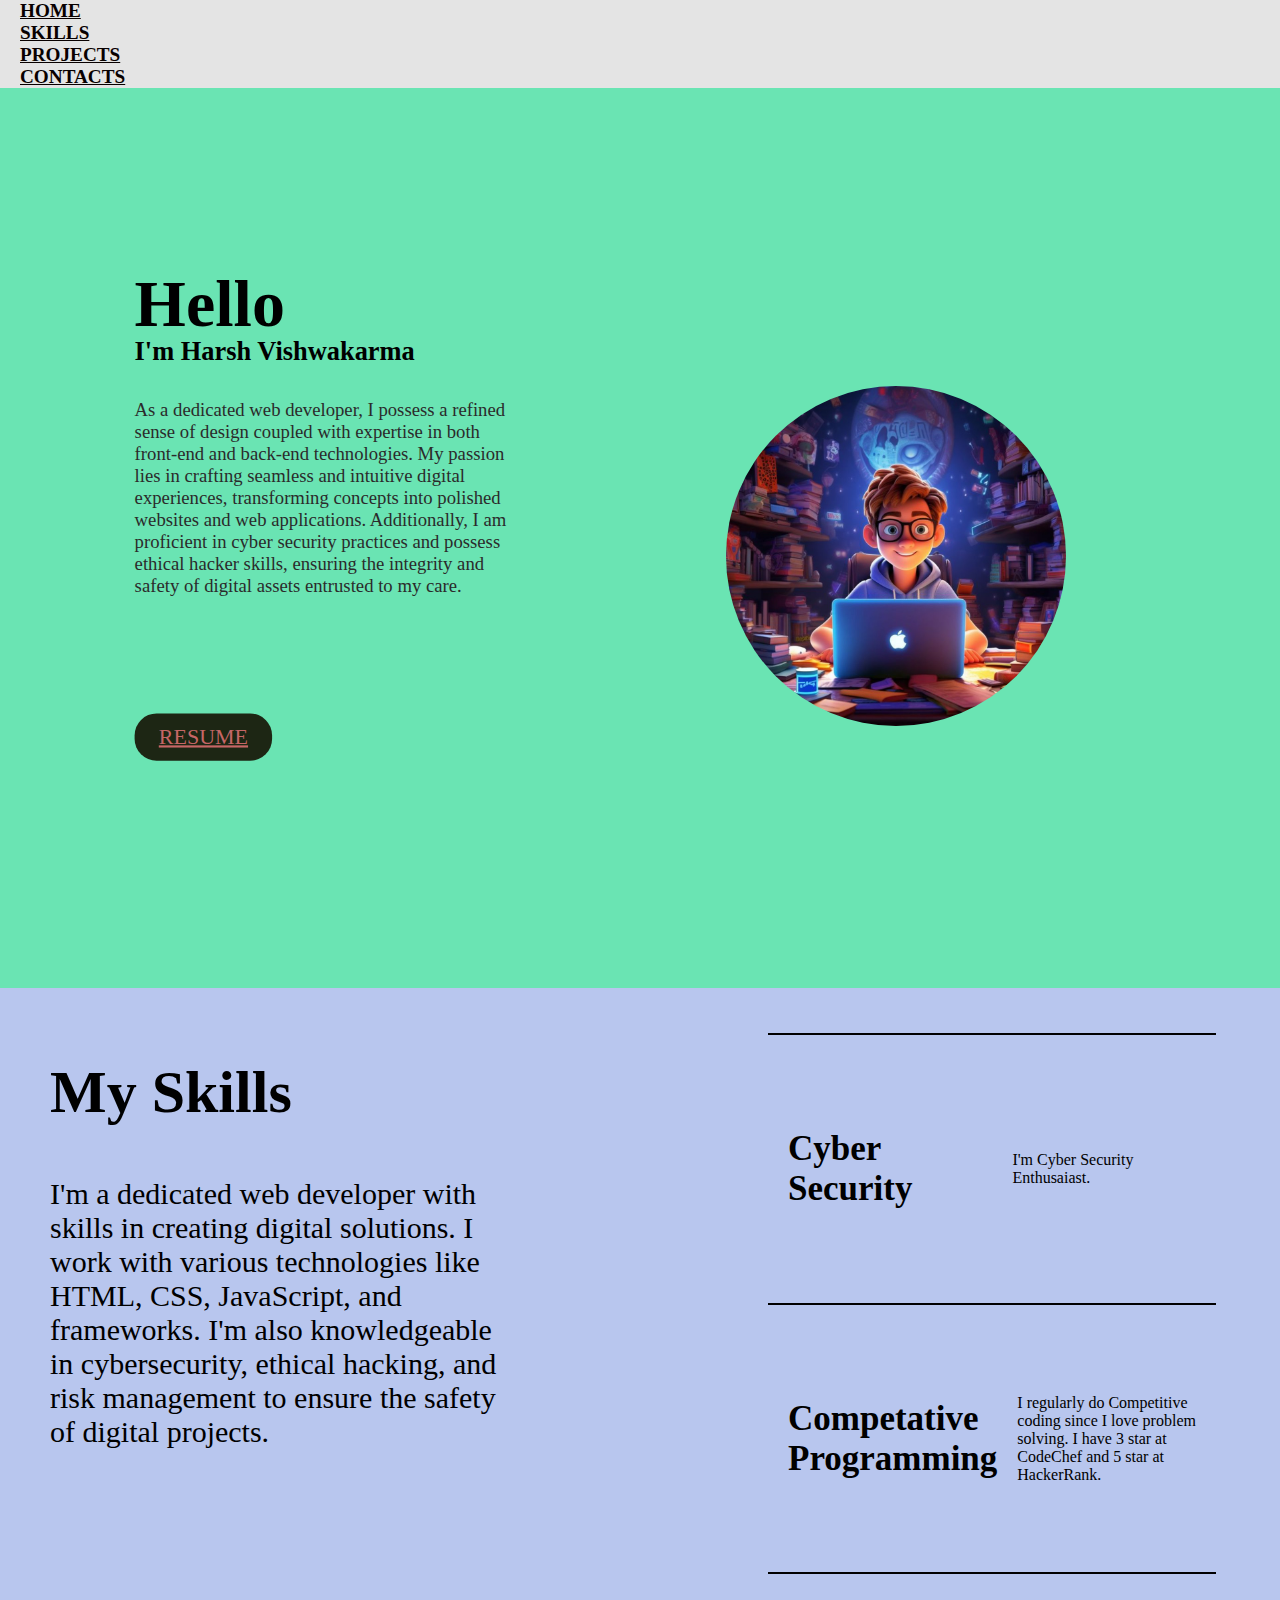
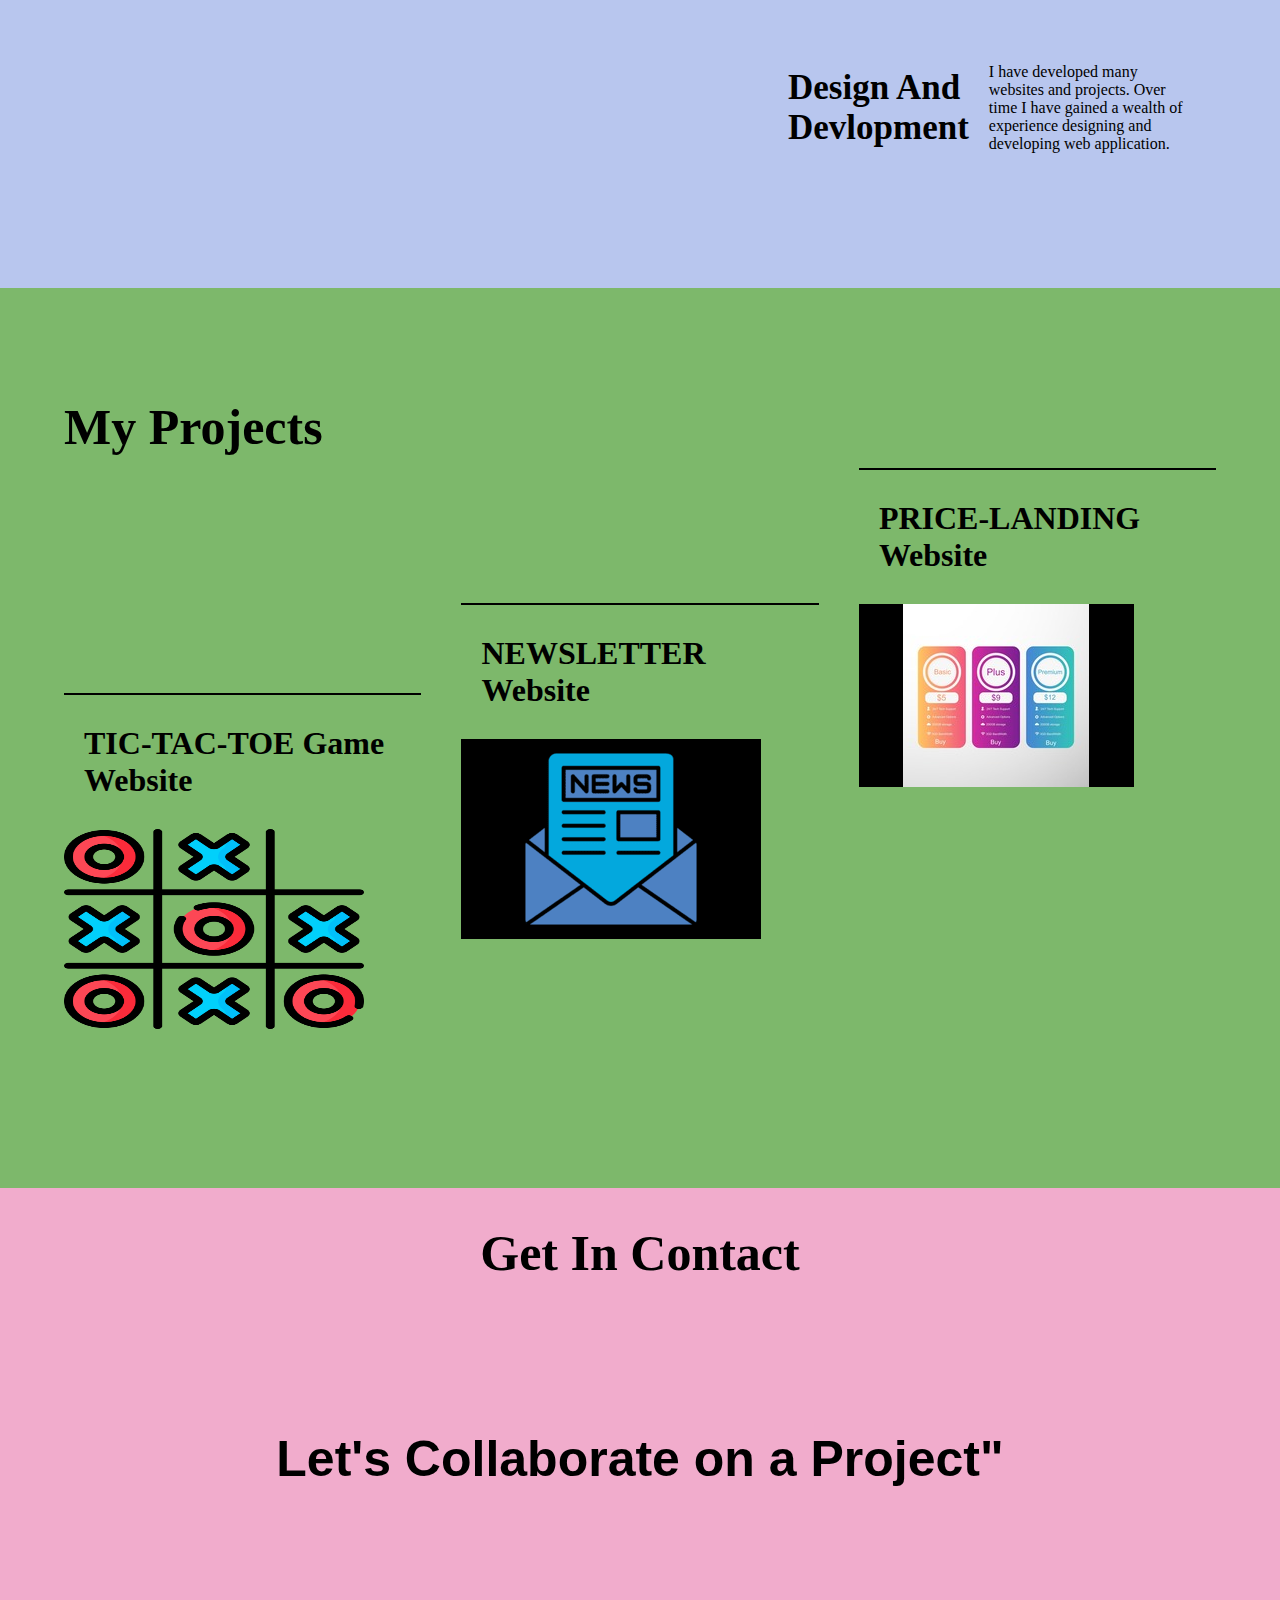
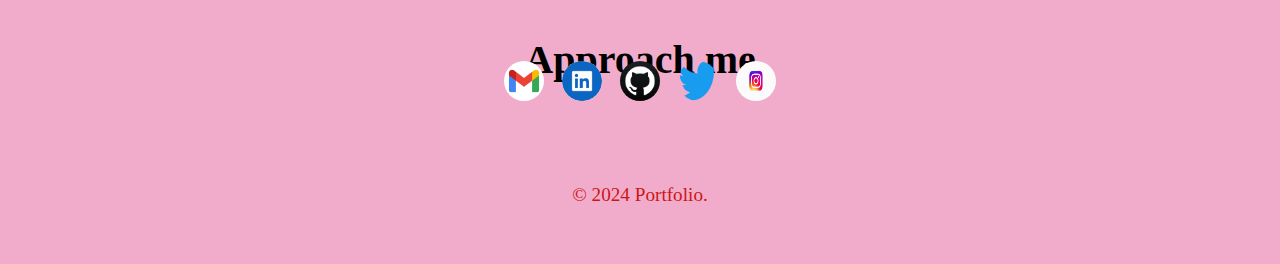
==== PORTFOLIO WEBSITE/portfolio/index.html @ 7851eb41 "Add files via upload" ====
<!DOCTYPE html>
<html lang="en">
  <head>
    <meta charset="UTF-8" />
    <meta http-equiv="X-UA-Compatible" content="IE=edge" />
    <meta name="viewport" content="width=device-width, initial-scale=1.0" />
    <title>Portfolio</title>
    <link rel="stylesheet" href="index.css" />
    <link href="https://cdn.jsdelivr.net/npm/bootstrap@5.3.2/dist/css/bootstrap.min.css" rel="stylesheet" integrity="sha384-T3c6CoIi6uLrA9TneNEoa7RxnatzjcDSCmG1MXxSR1GAsXEV/Dwwykc2MPK8M2HN" crossorigin="anonymous">
    
    
  </head>
  <body>
    <header class="header_section">
      <div class="container">
        <nav class="navbar navbar-expand-lg custom_nav-container">
          <div class="collapse navbar-collapse" id="navbarSupportedContent">
            <ul class="navbar-nav mx-auto">
              <li class="nav-item active">
                <a class="nav-link" href="index.html">Home</a>
              </li>
              <li class="nav-item">
                <a class="nav-link" href="#page1">Skills</a>
              </li>
              <li class="nav-item">
                <a class="nav-link" href="#page2">Projects</a>
              </li>
              <div class="nav-item">
                <a class="nav-link" href="#page3"> Contacts</a>
              </div>
            </ul>
          </div>
        </nav>
      </div>
    </header>

    <div id="main">
      <div id="page">
       
          <img src="./portfolio.png" style="padding: 150px; border-radius: 50%;" alt="" />
        
        <div id="text">
          <h1/2>Hello</h1/2>
          <h2>I'm Harsh Vishwakarma</h2>
          <h4>
            As a dedicated web developer, I possess a refined sense of design 
            coupled with expertise in both front-end and back-end technologies.
             My passion lies in crafting seamless and intuitive digital experiences, 
             transforming concepts into polished websites and web applications. Additionally,
              I am proficient in cyber security practices and possess ethical hacker skills, 
              ensuring the integrity and safety of digital assets entrusted to my care.
          </h4>
          <div id="buttons">
            <button id="b2">
              <a href="your_resume_link_here">RESUME </a>
            </button>
          </div>
        </div>
      </div>


      <!-- ---------------------------------------- -->
      
      <div id="page1">
        <div id="right">
          <div id="text1">
            <h1>My Skills</h1>
            <h4>
              I'm a dedicated web developer with skills in creating digital solutions.
              I work with various technologies like HTML, CSS, JavaScript, and frameworks.
              I'm also knowledgeable in cybersecurity, ethical hacking, and risk management
               to ensure the safety of digital projects.
            </h4>
          </div>
        </div>
        <div id="left">
          <div class="box">
            <h1>Cyber Security</h1>
            <p>
              I'm Cyber Security Enthusaiast.
            </p>
          </div>
          <div class="box">
            <h1>Competative Programming</h1>
            <p>
              I regularly do Competitive coding since I love problem solving. I
              have 3 star at CodeChef and 5 star at HackerRank.
            </p>
          </div>
          <div class="box">
            <h1>Design And Devlopment</h1>
            <p> I have developed many websites and projects. Over time I have
              gained a wealth of experience designing and developing web
              application.</p>
          </div>
        </div>
      </div>



      <div id="page2">
        <div id="text4">
          <h1>My Projects</h1>
        </div>
        
        <div id="project">
          <div class="projects p1">
            <div id="text3">
              <h1>TIC-TAC-TOE Game Website</h1>
            </div>
            <div id="image">
              <a href="your_destination_link_here">
                <img src="./tic.webp" alt="Description of the project" />
              </a>
            </div>
          </div>
          <div class="projects p2">
            <div id="text3">
              <h1>NEWSLETTER Website</h1>
            </div>
            <div id="image">
              <a href="your_destination_link_here">
                <img src="./newsletter.png" alt="Description of the project" />
              </a>
            </div>
          </div>
          <div class="projects p3">
            <div id="text3">
              <h1>PRICE-LANDING Website</h1>
            </div>
            <div id="image">
              <a href="your_destination_link_here">
                <img src="./price.jpg" alt="Description of the project" />
              </a>
            </div>
          </div>
        </div>
      </div>


      
      <section class="end">
        <div id="page3" class="contact-me">
          <br /><br />
          <h2>Get In Contact</h2>
          <br />

          <h2 class="collab">Let's Collaborate on a Project"</h2>
          <br />

          <p>Approach me</p>
          <br />

          <a class="btn" href=""
            ><img src="./gmail.png" width="40px" height="40px"
          /></a>


          <a class="btn" href=""
            ><img src="./linkdln.png" width="40px" height="40px"
          /></a>

          <a class="btn" href=""
            ><img src="./github.jpg" width="40px" height="40px"
          /></a>

          <a class="btn" href=""
            ><img src="./twitter.png" width="40px" height="40px"
          /></a>

          <a class="btn" href=""
            ><img src="./insta.webp" width="40px" height="40px"
          /></a>
        </div>

        <div class="bottom-container">
          <div style="width: 50%; margin-left: auto; margin-right: auto">
            <br>
            <p class="copyright">© 2024 Portfolio.</p>
          </div>
        </div>
      </section>
    </div>
   
  </body>
</html>
---- PORTFOLIO WEBSITE/portfolio/index.css ----
*{
      margin: 0%;
      padding: 0%;
      box-sizing: border-box;
      font-family: montserrat;
  }
  html,body{
      height: 100%;
      width: 100%;
  }
  #main{
      position: relative;
      overflow: hidden;
  }
  #page{
      position: relative;
      height: 100vh;
      width: 100vw;
      background-color: #6ae4b3;
  }
  #page>img{
      position: absolute;
      right: 5%;
      top: 52%;
      transform: translateY(-50%);
      width: 50%;
  }
  #page>#nav{
      display: flex;
      align-items: center;
      justify-content: space-between;
      padding: 0px 30px;
      position: absolute;
      z-index: 9;
      height: 10%;
      width: 100%;
  }
  #center-nav{
      display: flex;
      gap: 20px;
      text-align: center;
  }
  #center-nav>a{
      text-decoration: none;
      color: #000;
      font-weight: 500;
      font-size: 18px;
      text-align: center;
  }
  #nav>input{
      padding: 10px 5px;
      border-radius: 10px;
      border: 1px solid #bba8a8b8;
      text-transform: uppercase;
  }
  #text{
      padding: 30px 50px;
      position: relative;
      top: 18%;
      left: 8%;
      height: 75%;
      width: 35%;
      scale: 1.1;
  }
  #text>h1{
      font-size: 60px;
      line-height: 1;
      margin-top: 20px;
  }
  #text>h4{
      margin-top: 30px;
      color: #2b2b2b;
      font-size: 17px;
      font-weight: 500;
  }
 
  #buttons{
      position: absolute;
      left: 0%;
      bottom: 18%;
      height: 15%;
      width: 100%;
  }
  #buttons>button{
      padding: 10px 22px ;
      border-radius: 20px;
      border: none;
      font-weight: 500;
  }
  #buttons>button>a{
      font-size: 20px;
      color: rgb(198, 102, 102);
  }
  #buttons>#b2{
      margin-left: 50px;
      
      background-color: rgba(23, 22, 7, 0.921);
  }
  
  #page1{
      position: relative;
      height: 100vh;
      width: 100vw;
      background-color: #b8c6ee;
      /* padding: 50px; */
  }
  #page1>#left{
      position: absolute;
      right: 5%;
      height: 90%;
      top: 50%;
      transform: translateY(-50%);
      width: 35%;
      /* padding: 50px; */
  }
  #left>.box{
      display: flex;
      align-items: center;
      justify-content: space-between;
      padding: 0px 20px;
      height: 33.3%;
      width: 100%;
      border-top: 2px solid #000;
  }
  #left>.box>h4{
      font-size: 30px;
  }
  
  #left>.box>h1{
      font-size: 35px;
  }
  #left>.box>p{
      margin-left: 20px;
  }
  
  #text1{
      margin: 50px 50px;
      height: 30%;
      width: 50%;
      position: absolute;
      z-index: 9;
  }
  #text1>h1{
      font-size: 60px;
      margin-top: 20px;
  }
  #text1>h4{
      font-size: 30px;
      color:black;
      font-weight: 500;
      width: 70%;
      margin-top: 50px;
  }
  #text1>h5{
      color: #f1907d;
      transform: rotate(-20deg);
      position: absolute;
      left: -2%;
  }

  #page2{
      position: relative;
      height: 100vh;
      width: 100vw;
      background-color: #7db86b;
  }
  #project{
      display: flex;
      align-items: center;
      justify-content: space-between;
      height: 50%;
      width: 90%;
      position: absolute;
      left: 50%;
      transform: translateX(-50%);
      bottom: 5%;
  }
  .projects{
      border-top: 2px solid #000;
      height: 100%;
      width: 31%;
  }
  #text3{
      display: flex;
      align-items: center;
      justify-content: space-between;
      padding: 0px 20px;
      height: 30%;
      width: 100%;
  }
  #image{
      height: 70%;
      width: 100%;
  }
  #image>img{
      height: 100%;
      width: 100%;
      object-fit: cover;
  }
  .p1 img{
      height: 200px;
      width: 300px;
  }
  .p2{
      position: relative;
      top: -20%;
  }
  .p3{
      position: relative;
      top: -50%;
  }
  #text4{
      position: absolute;
      top: 10%;
      left: 5%;
      height: 20%;
      width: 30%;
  }
  #text4>h1{
      margin-top: 20px;
      font-size: 50px;
  }
  


.end{
      background-color: #f1accc;
      text-align: center;
      padding-bottom: 50px;

}
.contact-me p
{
      font-size: 40px;
}
.contact-me h2
{
      font-size: 50px;
}
.contact-me p
{
      font-size: 40px;
}
  .contact-me{
      width: 100%;
      height: 570px;
      font-weight: bold;
      position: relative;
    }
    .collab{
      font-size: 3.1rem;
      font-family: 'Montserrat', sans-serif;
      display: block;
      font-weight: bolder;
      margin: 100px auto;
      padding: 30px 0;
    }
    .copyright{
      color:rgb(205, 21, 21);
      font-size: 1.2rem;
      margin: 0;
      padding: 8px 0 8px 0;
    }
    .btn{
      padding:7px 7px;
    }
    .btn > img{
        border-radius: 50%;
        position: relative;
        bottom: 40px;
    }
   
    
    .nav-item > a{
        color:#080000 !important ;
        font-size: 1.2rem;
        font-weight: 600;
        margin: 7px 20px;
        text-transform: uppercase;
    }
    .header_section{
        background-color: #2222221f;
    }
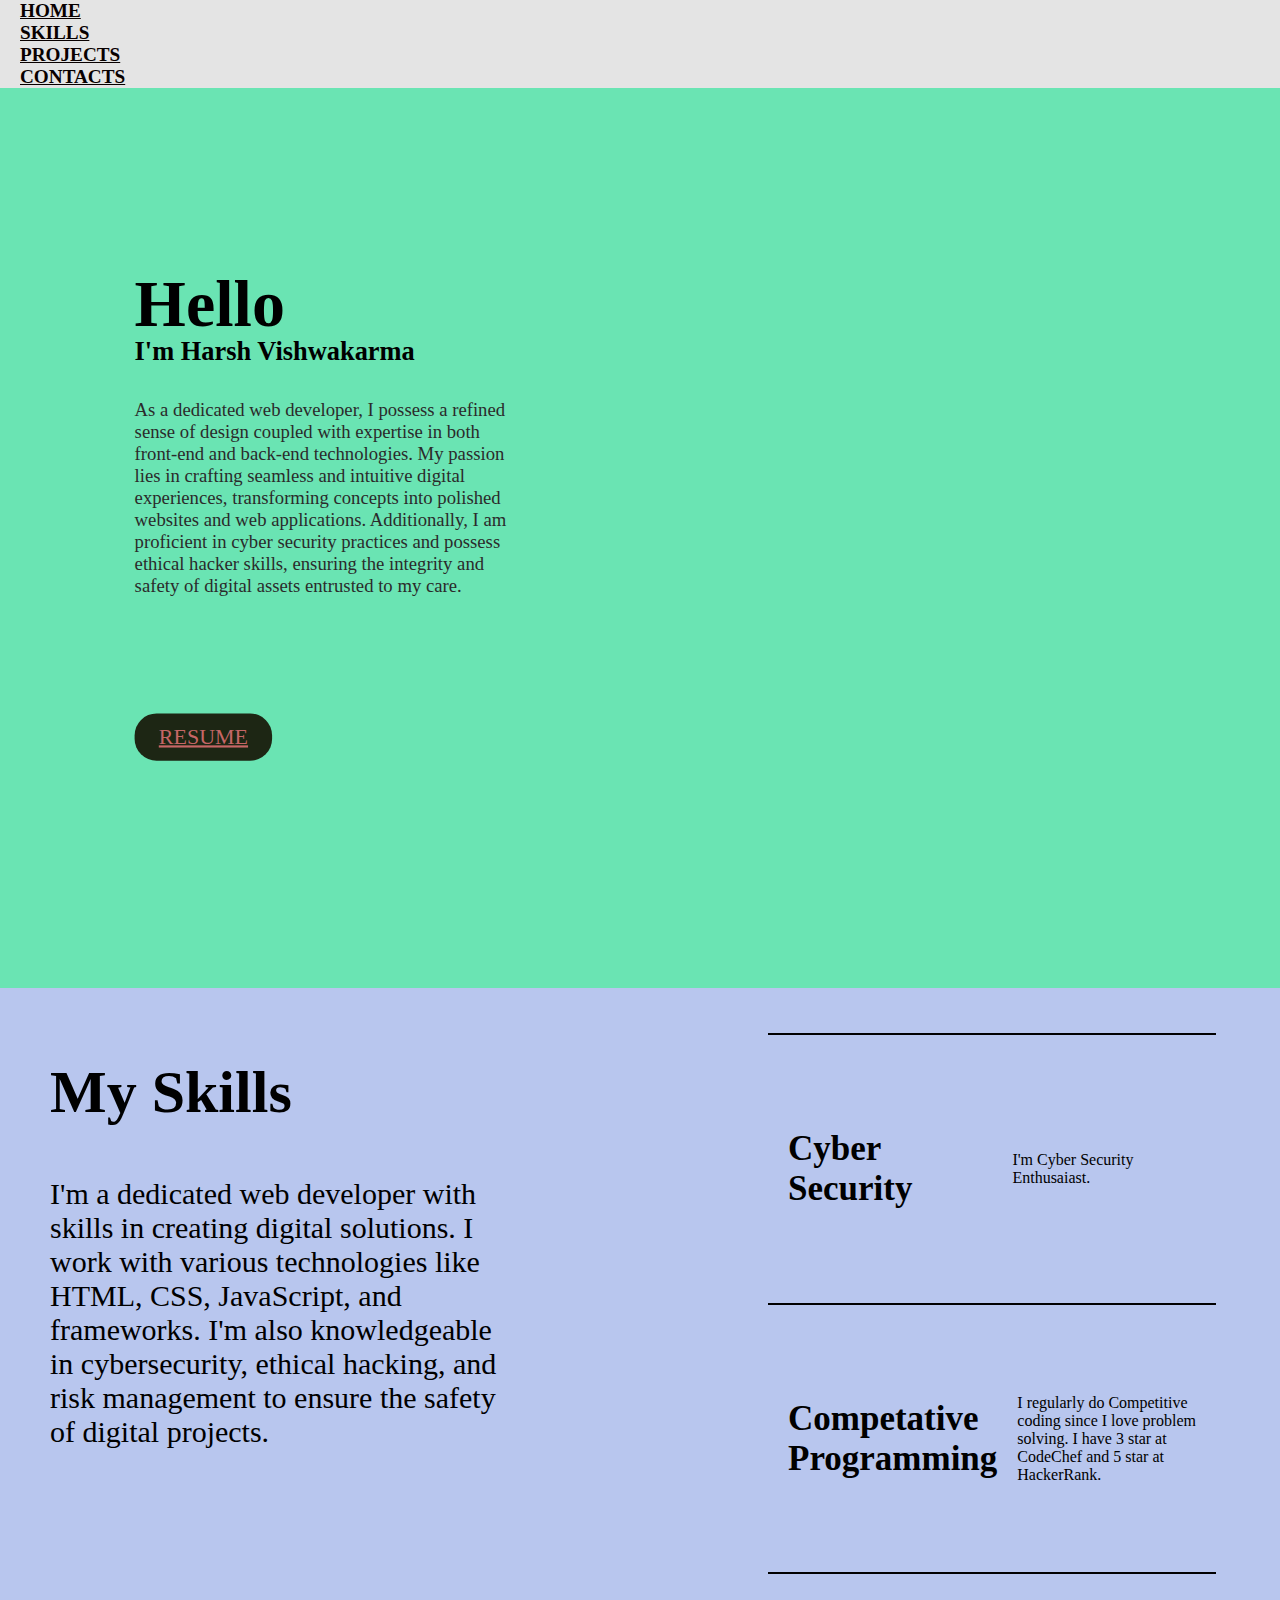
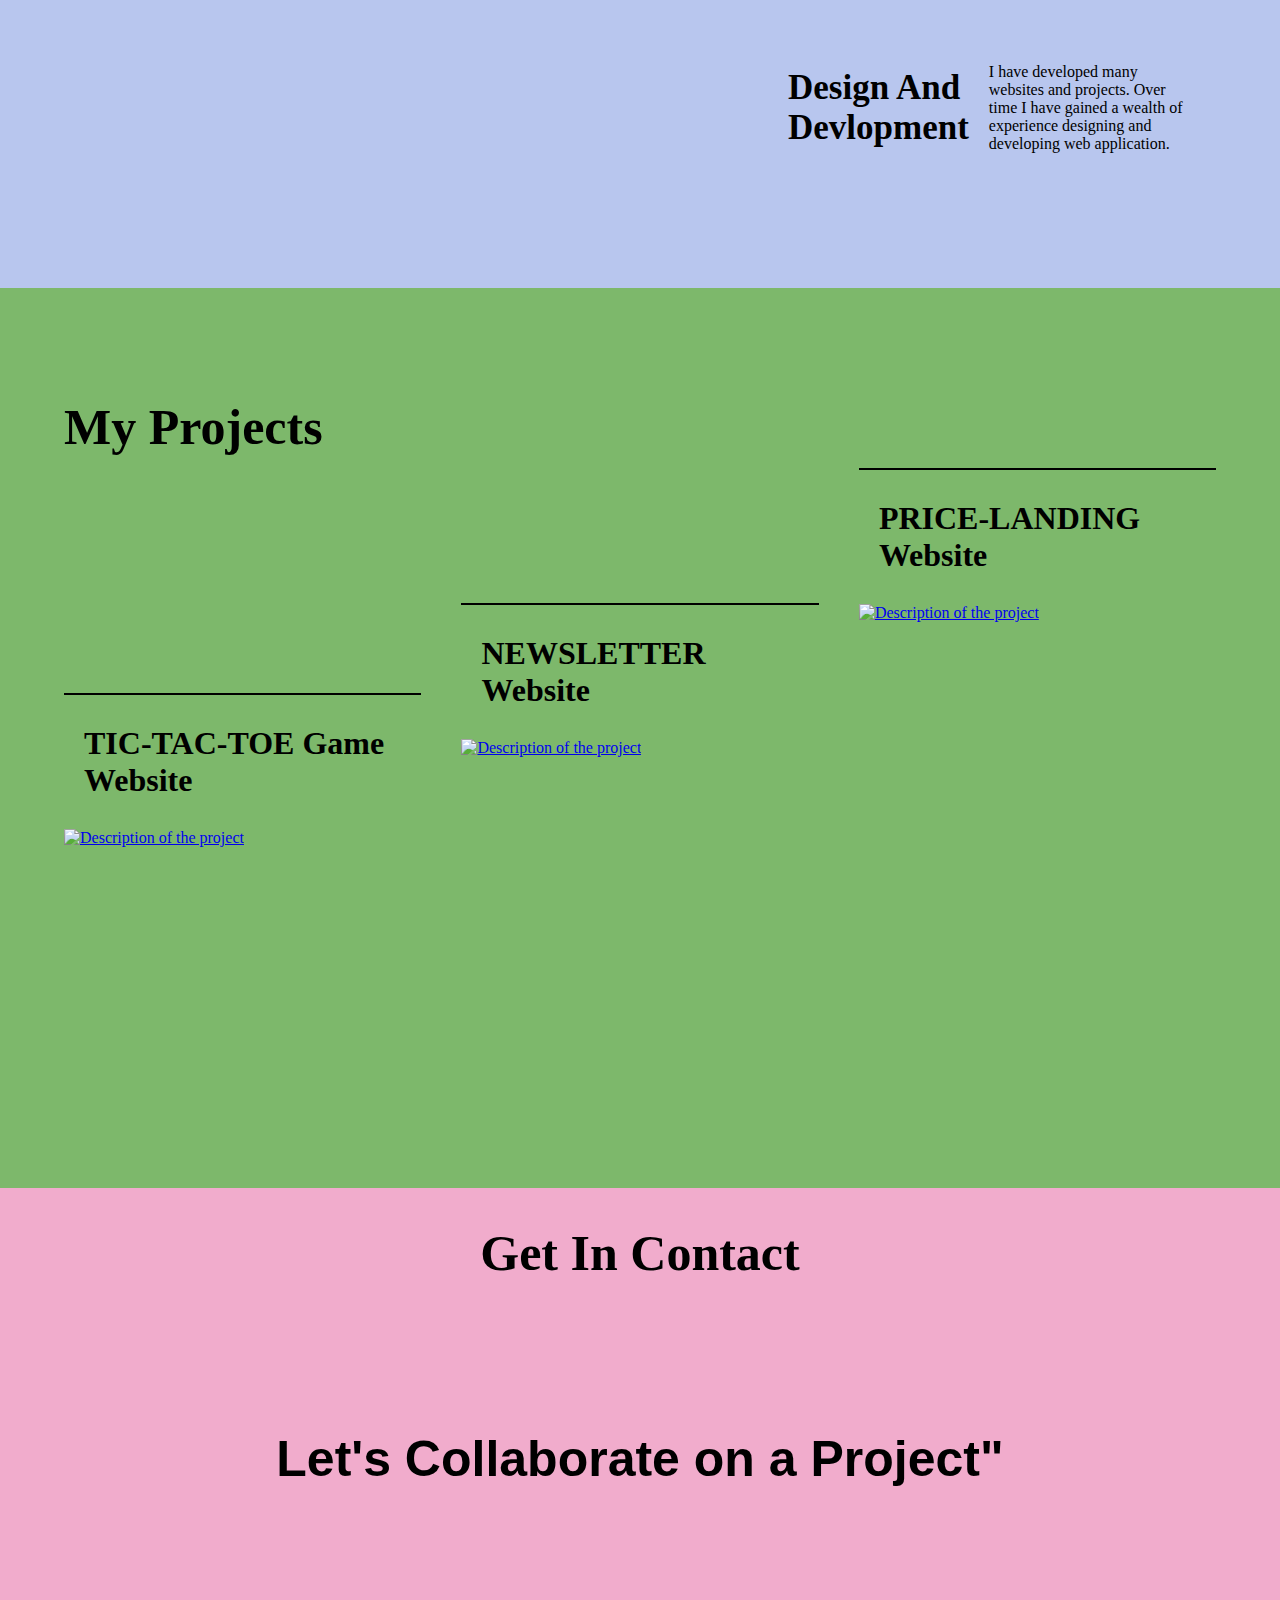
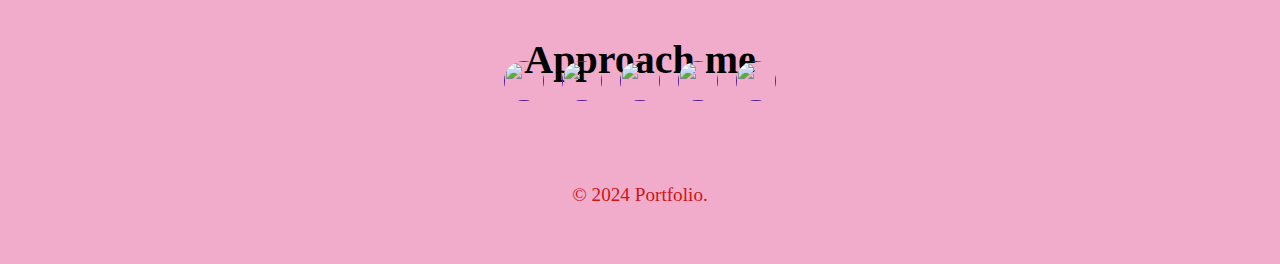
==== commit be95cec4: "Update index.html" ====
--- a/PORTFOLIO WEBSITE/portfolio/index.html
+++ b/PORTFOLIO WEBSITE/portfolio/index.html
@@ -37,7 +37,7 @@
     <div id="main">
       <div id="page">
        
-          <img src="./portfolio.png" style="padding: 150px; border-radius: 50%;" alt="" />
+          <img src="portfolio/portfolio.png" style="padding: 150px; border-radius: 50%;" alt="" />
         
         <div id="text">
           <h1/2>Hello</h1/2>
@@ -110,7 +110,7 @@
             </div>
             <div id="image">
               <a href="your_destination_link_here">
-                <img src="./tic.webp" alt="Description of the project" />
+                <img src="portfolio/tic.webp" alt="Description of the project" />
               </a>
             </div>
           </div>
@@ -120,7 +120,7 @@
             </div>
             <div id="image">
               <a href="your_destination_link_here">
-                <img src="./newsletter.png" alt="Description of the project" />
+                <img src="portfolio/newsletter.png" alt="Description of the project" />
               </a>
             </div>
           </div>
@@ -130,7 +130,7 @@
             </div>
             <div id="image">
               <a href="your_destination_link_here">
-                <img src="./price.jpg" alt="Description of the project" />
+                <img src="portfolio/price.jpg" alt="Description of the project" />
               </a>
             </div>
           </div>
@@ -152,24 +152,24 @@
           <br />
 
           <a class="btn" href=""
-            ><img src="./gmail.png" width="40px" height="40px"
+            ><img src="portfolio/gmail.png" width="40px" height="40px"
           /></a>
 
 
           <a class="btn" href=""
-            ><img src="./linkdln.png" width="40px" height="40px"
+            ><img src="portfolio/linkdln.png" width="40px" height="40px"
           /></a>
 
           <a class="btn" href=""
-            ><img src="./github.jpg" width="40px" height="40px"
+            ><img src="portfolio/github.jpg" width="40px" height="40px"
           /></a>
 
           <a class="btn" href=""
-            ><img src="./twitter.png" width="40px" height="40px"
+            ><img src="portfolio/twitter.png" width="40px" height="40px"
           /></a>
 
           <a class="btn" href=""
-            ><img src="./insta.webp" width="40px" height="40px"
+            ><img src="portfolio/insta.webp" width="40px" height="40px"
           /></a>
         </div>
 
